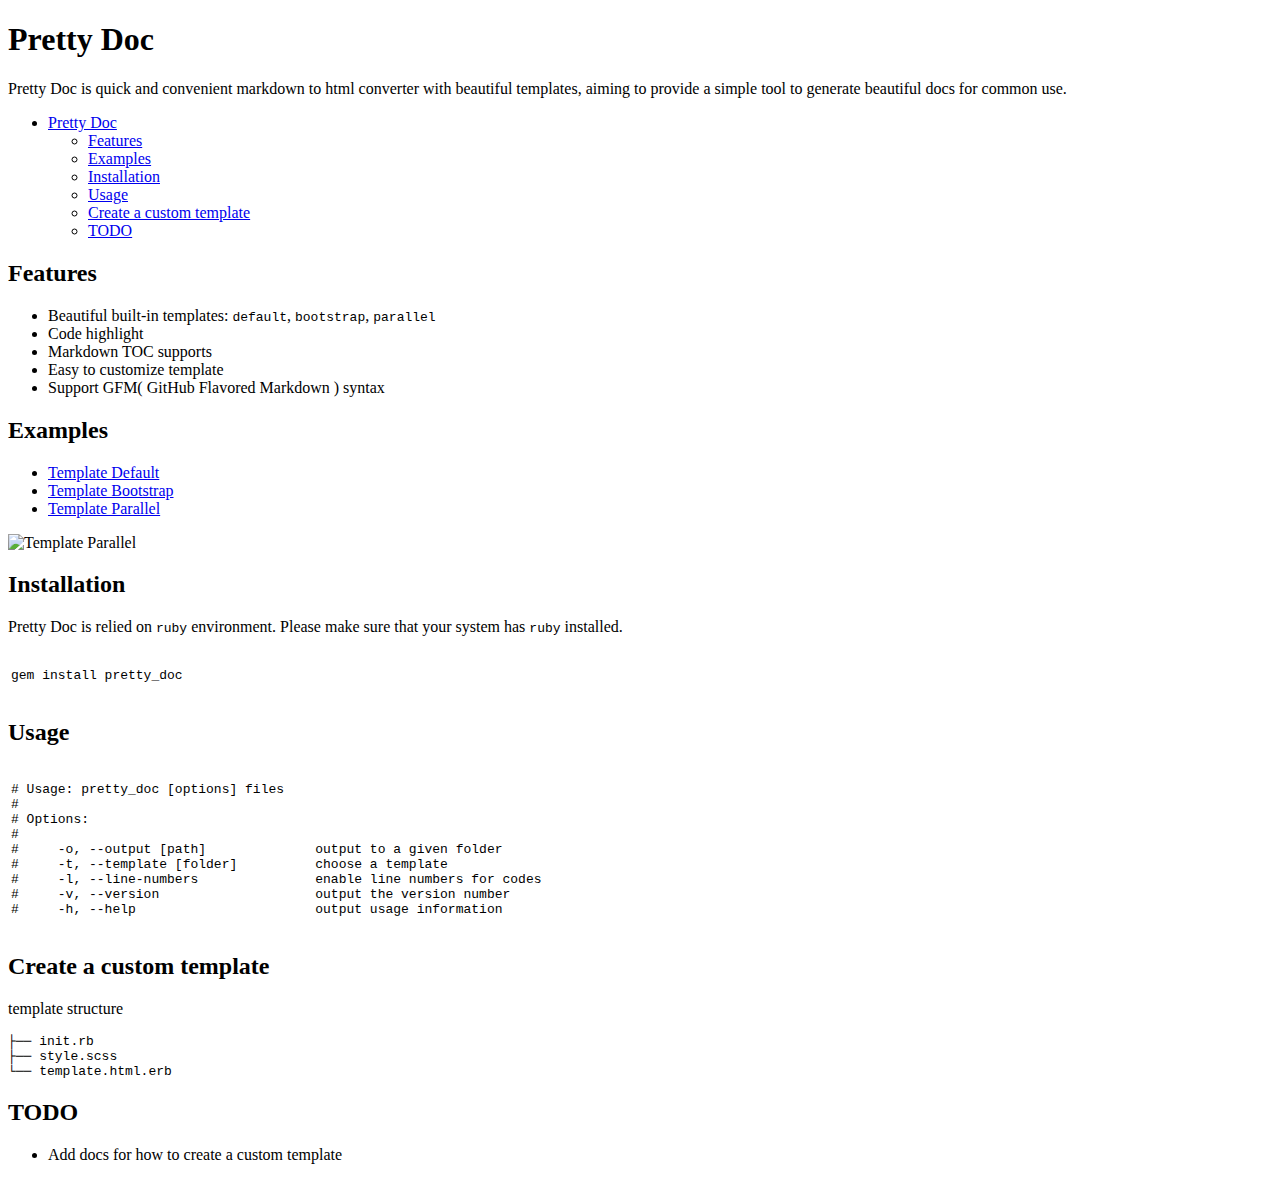
==== examples/bootstrap/README.html @ caaf9575 "update gh-pages" ====
<!DOCTYPE html>
<html>
  <head>
    <meta charset="utf-8">
    <title></title>
    <link rel="stylesheet" type="text/css" href="style.css" />
  </head>
  <body>
    <article id='container'>
      <h1 id="pretty-doc">Pretty Doc</h1>

<p>Pretty Doc is quick and convenient markdown to html converter with beautiful templates, aiming to provide a simple tool to generate beautiful docs for common use.</p>

<ul id="markdown-toc">
  <li>
<a href="#pretty-doc" id="markdown-toc-pretty-doc">Pretty Doc</a>    <ul>
      <li><a href="#features" id="markdown-toc-features">Features</a></li>
      <li><a href="#examples" id="markdown-toc-examples">Examples</a></li>
      <li><a href="#installation" id="markdown-toc-installation">Installation</a></li>
      <li><a href="#usage" id="markdown-toc-usage">Usage</a></li>
      <li><a href="#create-a-custom-template" id="markdown-toc-create-a-custom-template">Create a custom template</a></li>
      <li><a href="#todo" id="markdown-toc-todo">TODO</a></li>
    </ul>
  </li>
</ul>

<h2 id="features">Features</h2>

<ul>
  <li>Beautiful built-in templates: <code>default</code>, <code>bootstrap</code>, <code>parallel</code>
</li>
  <li>Code highlight</li>
  <li>Markdown TOC supports</li>
  <li>Easy to customize template</li>
  <li>Support GFM( GitHub Flavored Markdown ) syntax</li>
</ul>

<h2 id="examples">Examples</h2>

<ul>
  <li><a href="https://lyfeyaj.github.io/pretty_doc/examples/default/README.html">Template Default</a></li>
  <li><a href="https://lyfeyaj.github.io/pretty_doc/examples/bootstrap/README.html">Template Bootstrap</a></li>
  <li><a href="https://lyfeyaj.github.io/pretty_doc/examples/parallel/README.html">Template Parallel</a></li>
</ul>

<p><img src="images/preview.png" alt="Template Parallel"></p>

<h2 id="installation">Installation</h2>

<p>Pretty Doc is relied on <code>ruby</code> environment. Please make sure that your system has <code>ruby</code> installed.</p>

        <div class="highlight no-lines">
          <table>
            <tr>
              
              <td class="code">
                <pre><code><span class="line">gem install pretty_doc
</span></code></pre>
              </td>
            </tr>
          </table>
        </div>


<h2 id="usage">Usage</h2>

        <div class="highlight no-lines">
          <table>
            <tr>
              
              <td class="code">
                <pre><code><span class="line"><span class="c"># Usage: pretty_doc [options] files</span>
</span><span class="line"><span class="c">#</span>
</span><span class="line"><span class="c"># Options:</span>
</span><span class="line"><span class="c">#</span>
</span><span class="line"><span class="c">#     -o, --output [path]              output to a given folder</span>
</span><span class="line"><span class="c">#     -t, --template [folder]          choose a template</span>
</span><span class="line"><span class="c">#     -l, --line-numbers               enable line numbers for codes</span>
</span><span class="line"><span class="c">#     -v, --version                    output the version number</span>
</span><span class="line"><span class="c">#     -h, --help                       output usage information</span>
</span></code></pre>
              </td>
            </tr>
          </table>
        </div>


<h2 id="create-a-custom-template">Create a custom template</h2>

<p>template structure</p>

<pre><code>├── init.rb
├── style.scss
└── template.html.erb
</code></pre>

<h2 id="todo">TODO</h2>

<ul>
  <li>Add docs for how to create a custom template</li>
</ul>

    </article>
  </body>
</html>
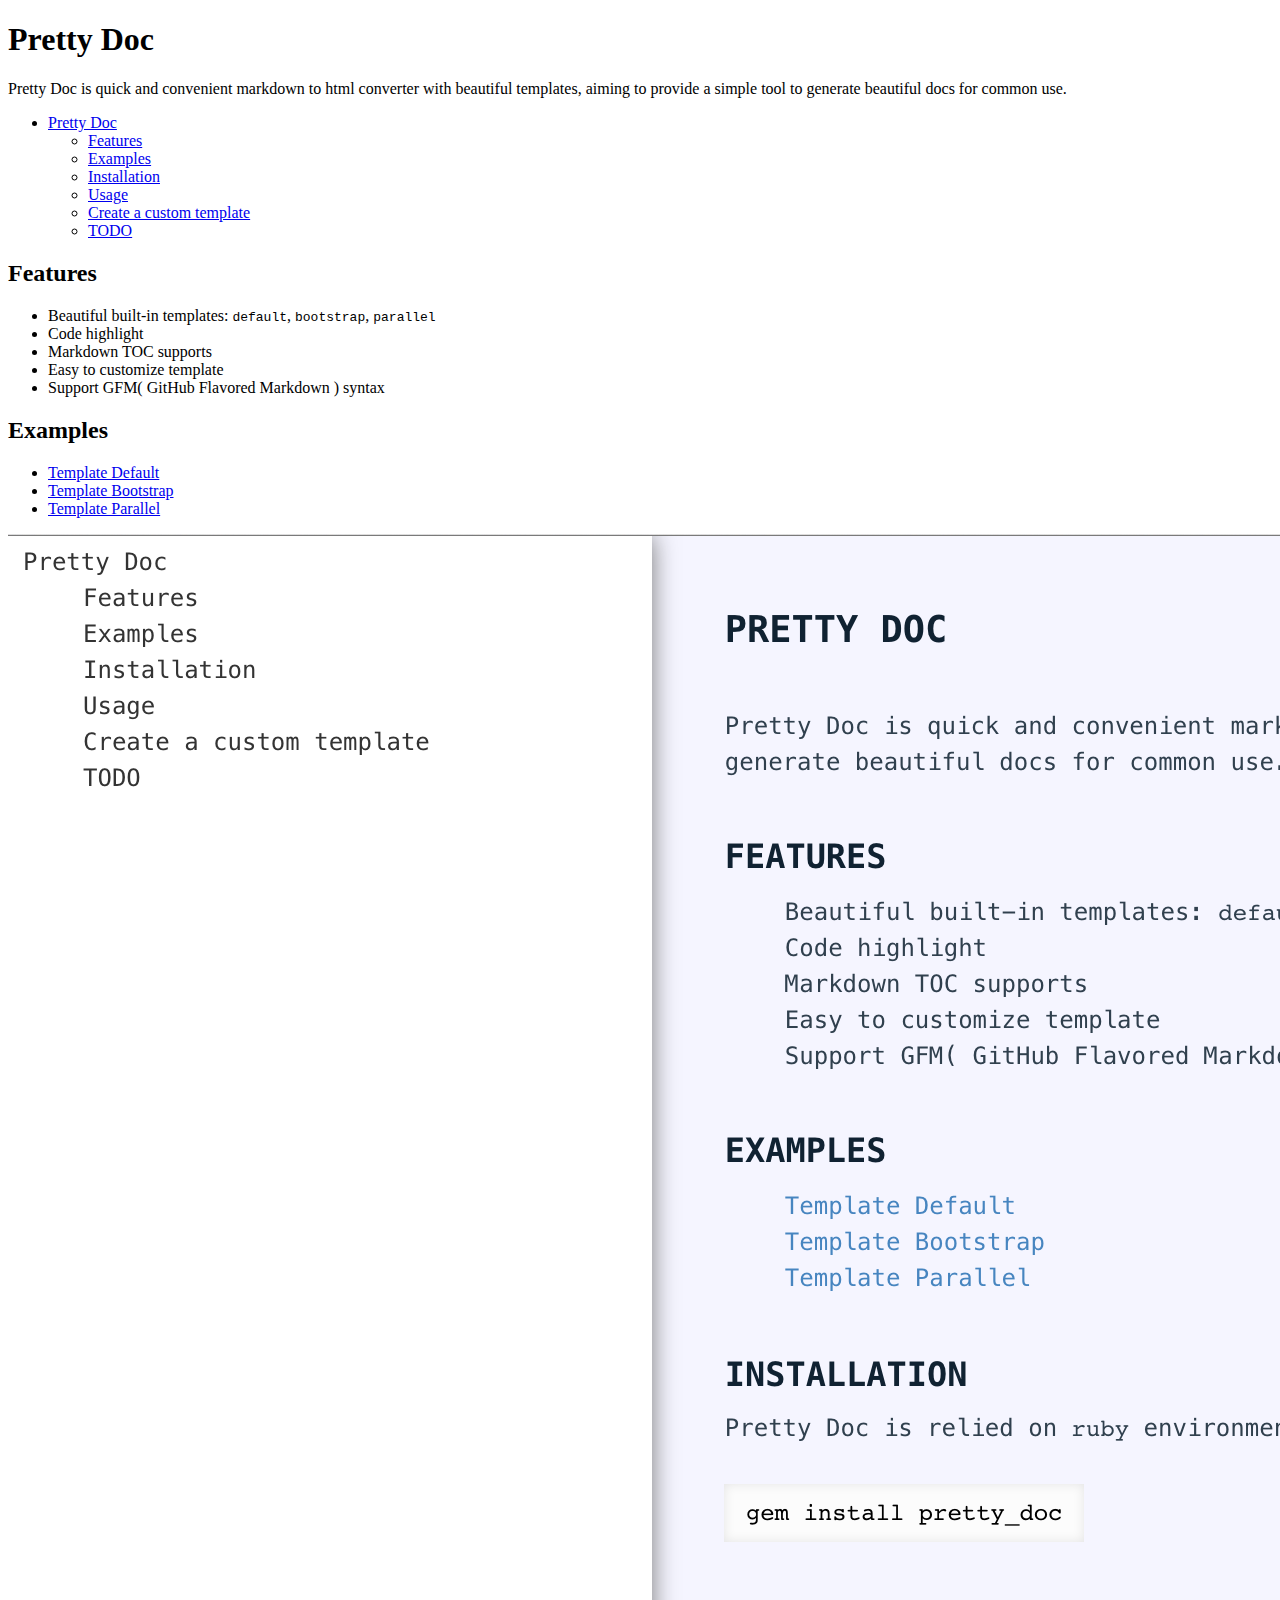
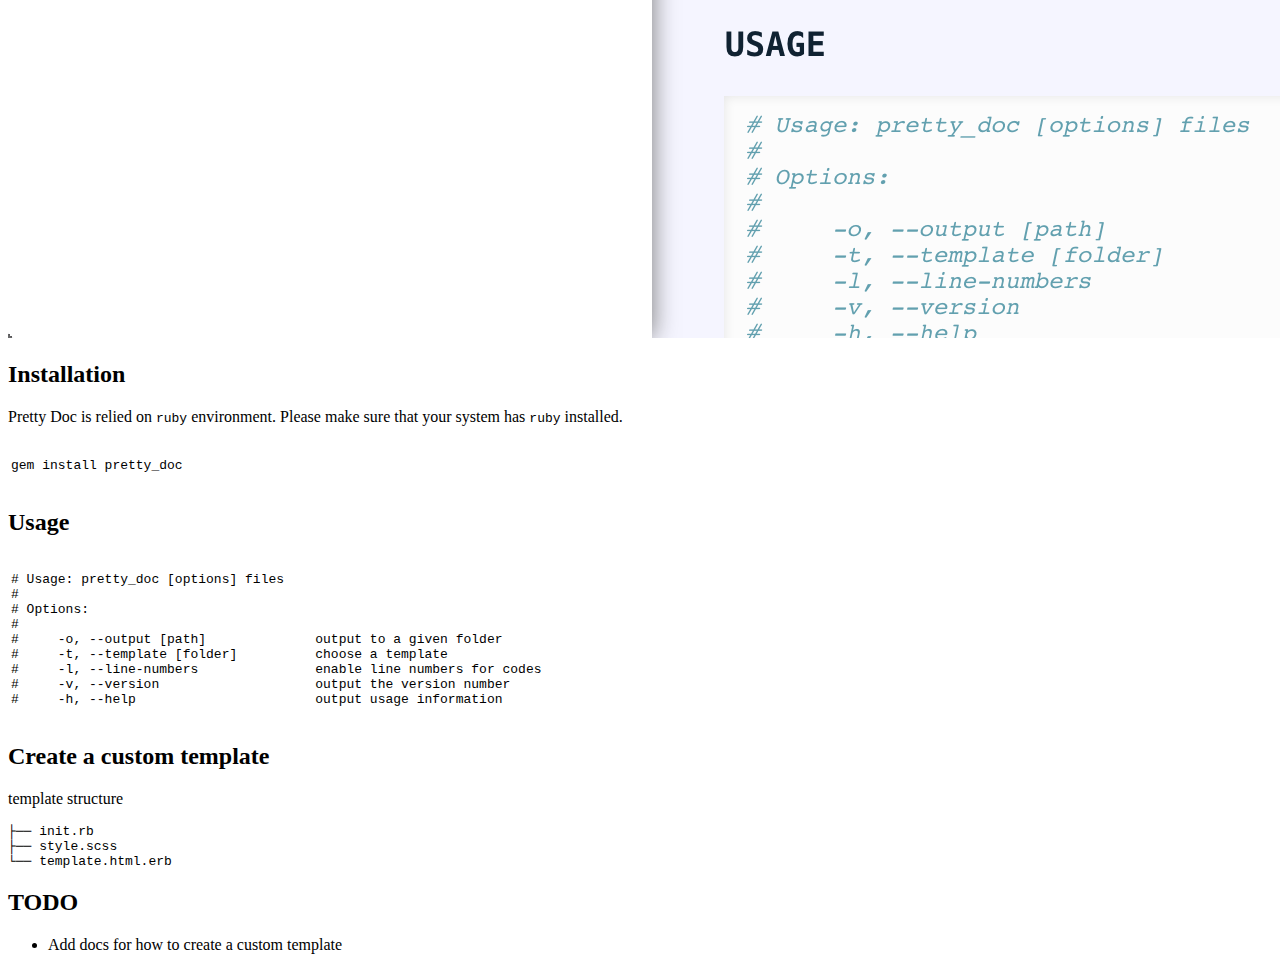
==== commit 8d65008f: "update image link" ====
--- a/examples/bootstrap/README.html
+++ b/examples/bootstrap/README.html
@@ -43,7 +43,7 @@
   <li><a href="https://lyfeyaj.github.io/pretty_doc/examples/parallel/README.html">Template Parallel</a></li>
 </ul>
 
-<p><img src="images/preview.png" alt="Template Parallel"></p>
+<p><img src="http://lyfeyaj.github.io/pretty_doc/images/preview.png" alt="Template Parallel"></p>
 
 <h2 id="installation">Installation</h2>
 
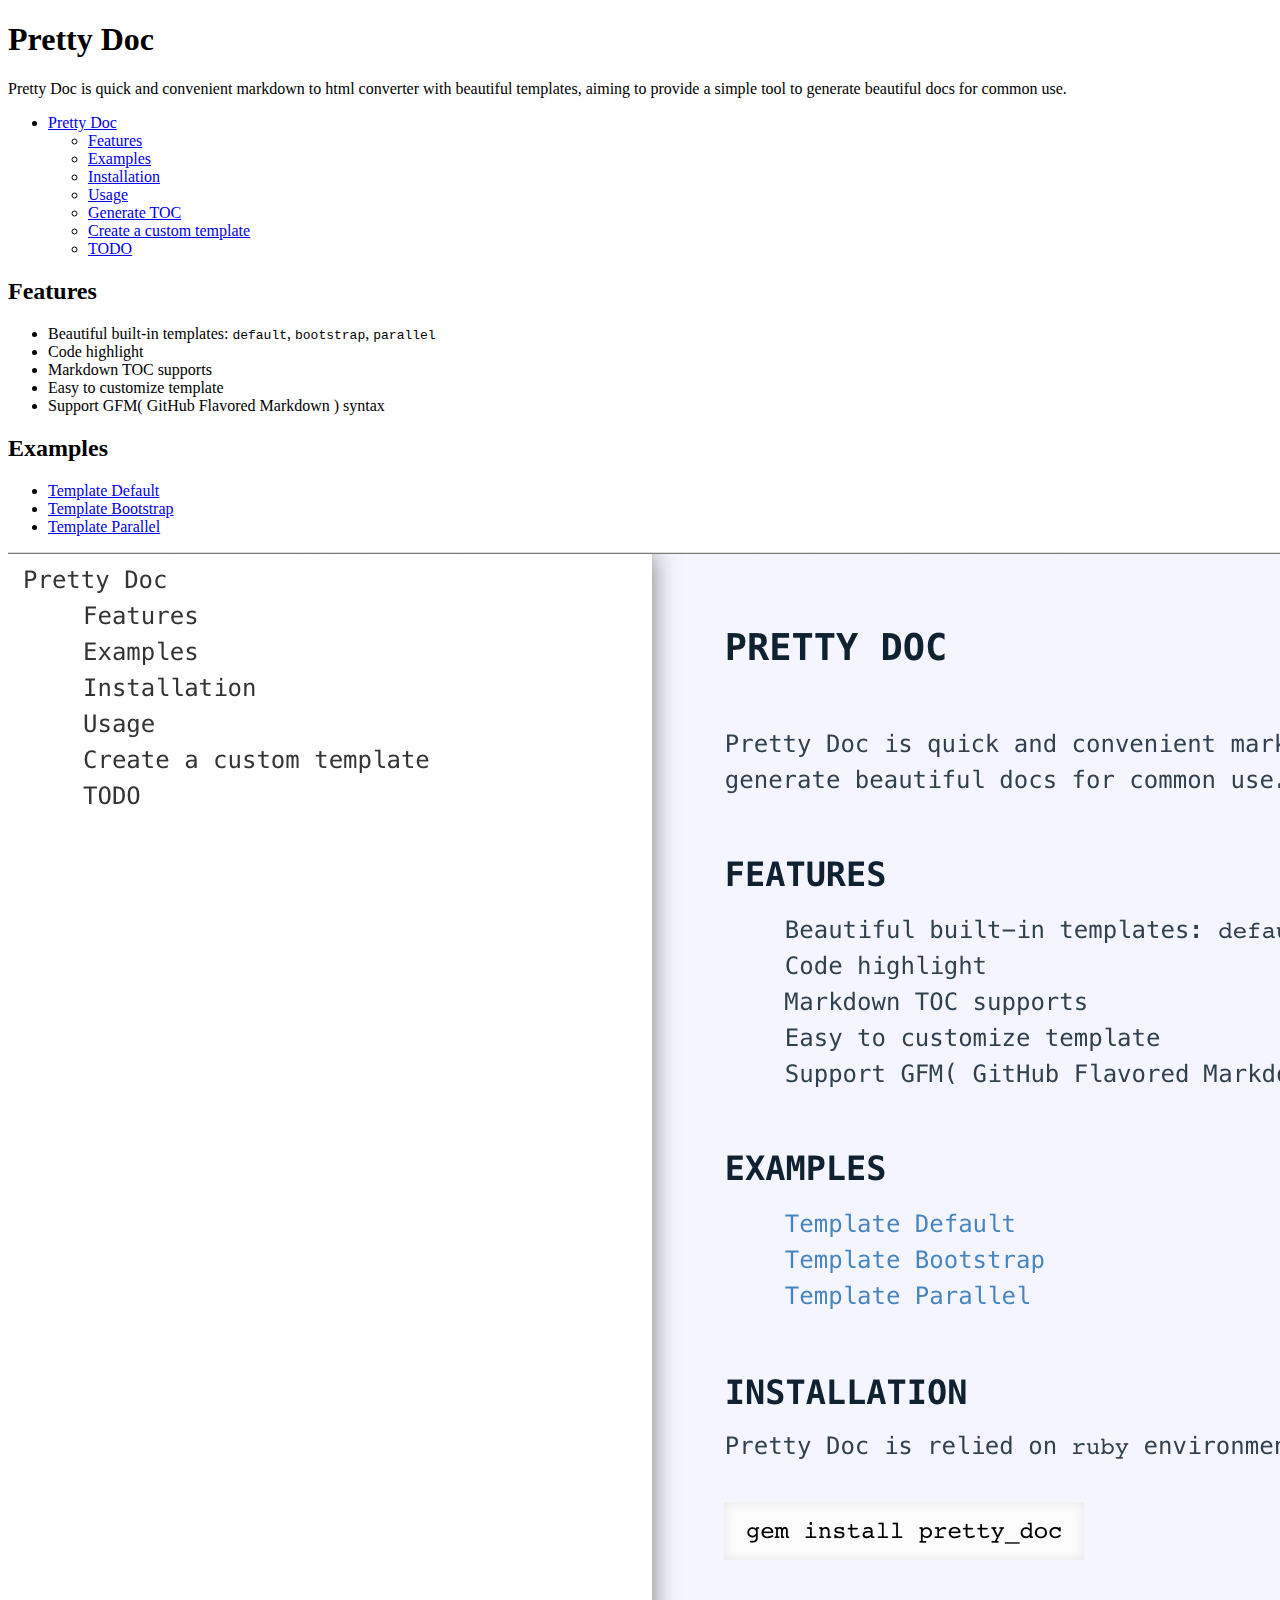
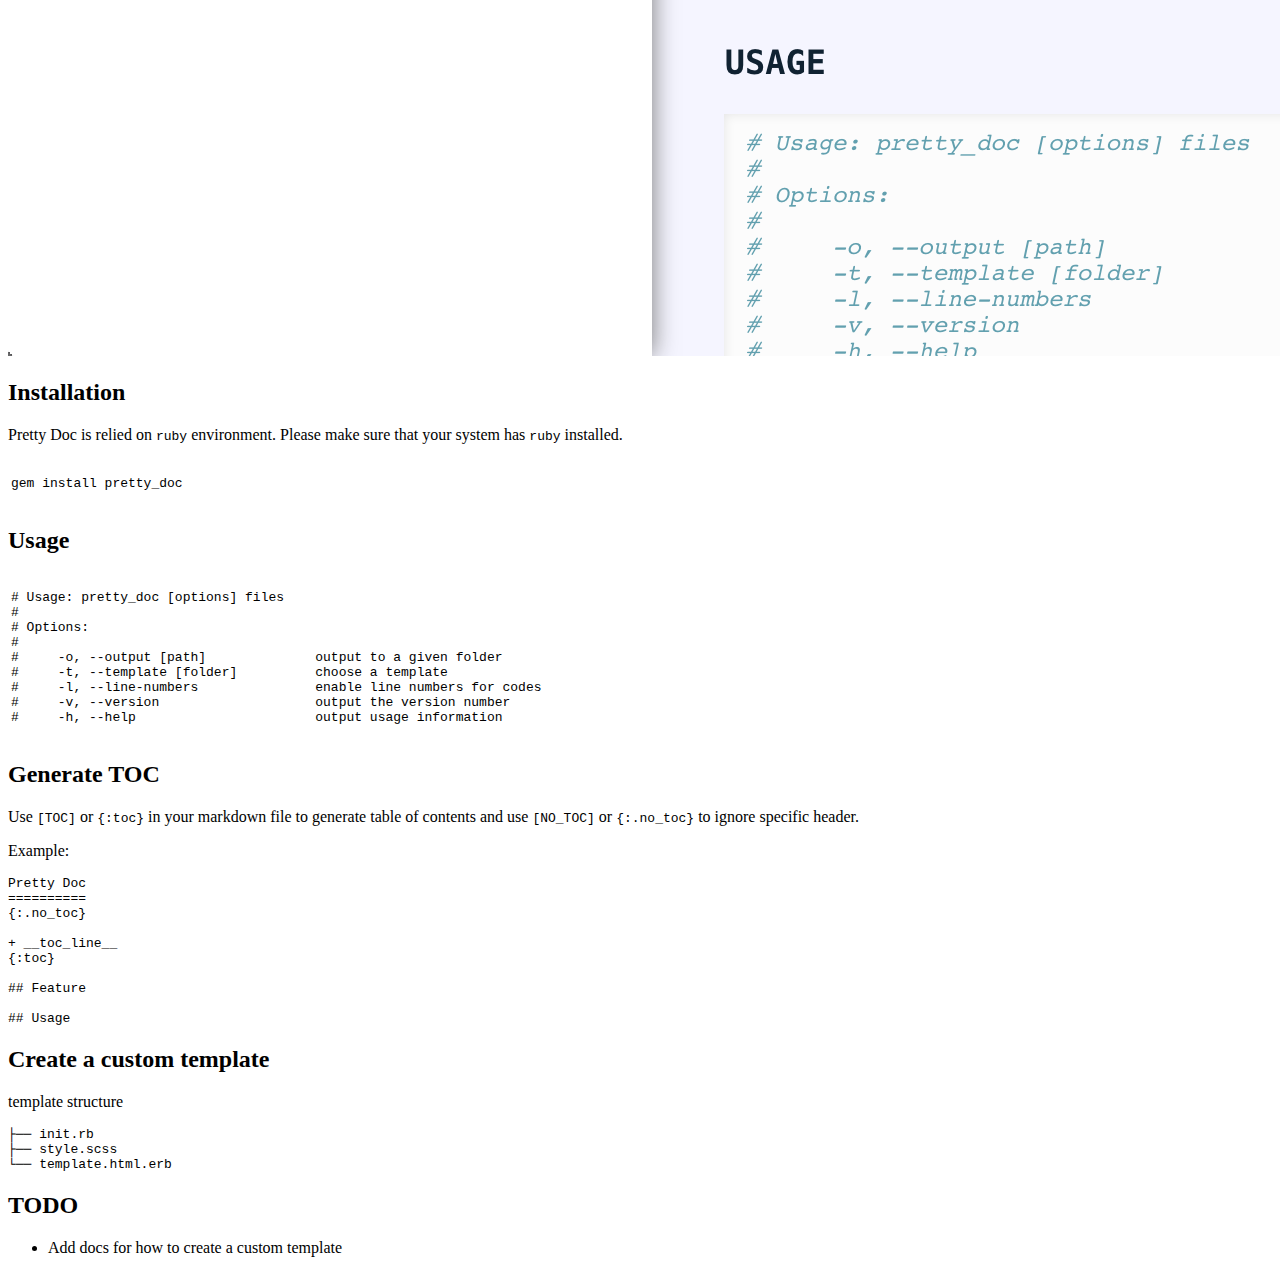
==== commit 98de4112: "update gh-pages" ====
--- a/examples/bootstrap/README.html
+++ b/examples/bootstrap/README.html
@@ -18,6 +18,7 @@
       <li><a href="#examples" id="markdown-toc-examples">Examples</a></li>
       <li><a href="#installation" id="markdown-toc-installation">Installation</a></li>
       <li><a href="#usage" id="markdown-toc-usage">Usage</a></li>
+      <li><a href="#generate-toc" id="markdown-toc-generate-toc">Generate TOC</a></li>
       <li><a href="#create-a-custom-template" id="markdown-toc-create-a-custom-template">Create a custom template</a></li>
       <li><a href="#todo" id="markdown-toc-todo">TODO</a></li>
     </ul>
@@ -85,6 +86,24 @@
         </div>
 
 
+<h2 id="generate-toc">Generate TOC</h2>
+
+<p>Use <code>[TOC]</code> or <code>{:toc}</code> in your markdown file to generate table of contents and use <code>[NO_TOC]</code> or <code>{:.no_toc}</code> to ignore specific header.</p>
+
+<p>Example:</p>
+
+<pre><code>Pretty Doc
+==========
+{:.no_toc}
+
++ __toc_line__
+{:toc}
+
+## Feature
+
+## Usage
+</code></pre>
+
 <h2 id="create-a-custom-template">Create a custom template</h2>
 
 <p>template structure</p>
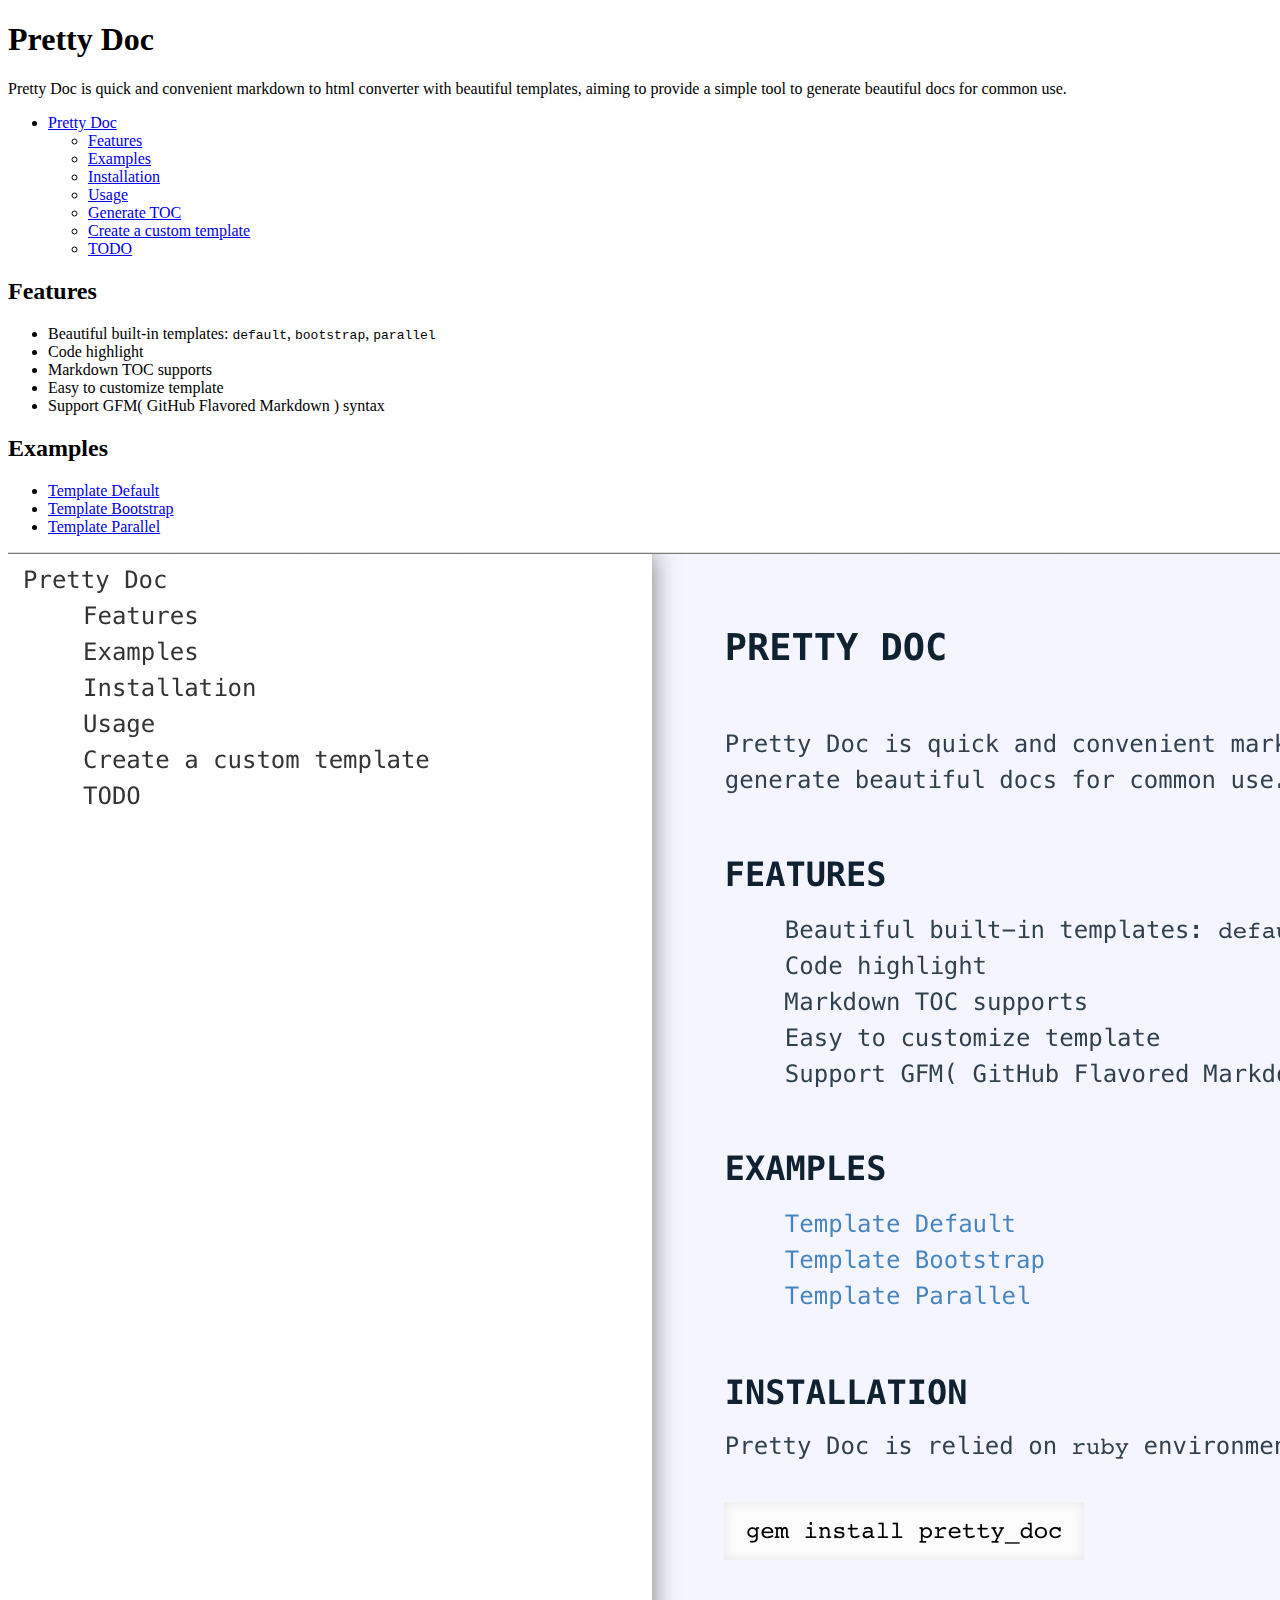
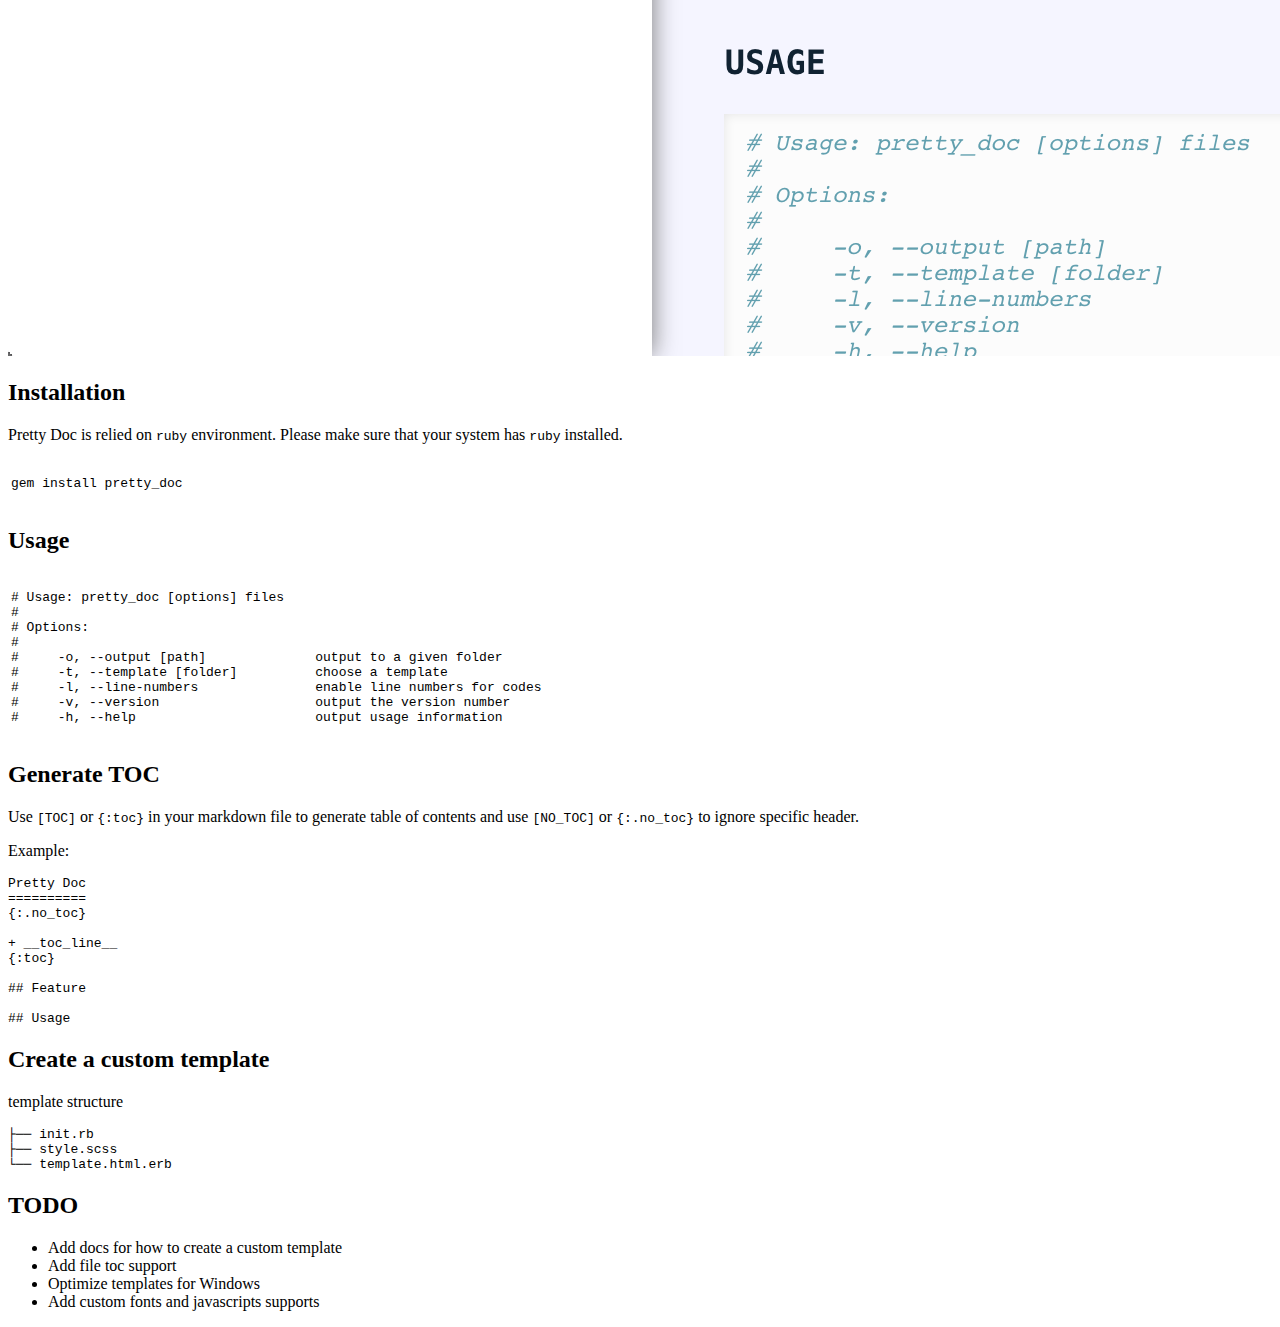
==== commit 9e06024a: "update github pages" ====
--- a/examples/bootstrap/README.html
+++ b/examples/bootstrap/README.html
@@ -117,6 +117,9 @@
 
 <ul>
   <li>Add docs for how to create a custom template</li>
+  <li>Add file toc support</li>
+  <li>Optimize templates for Windows</li>
+  <li>Add custom fonts and javascripts supports</li>
 </ul>
 
     </article>
